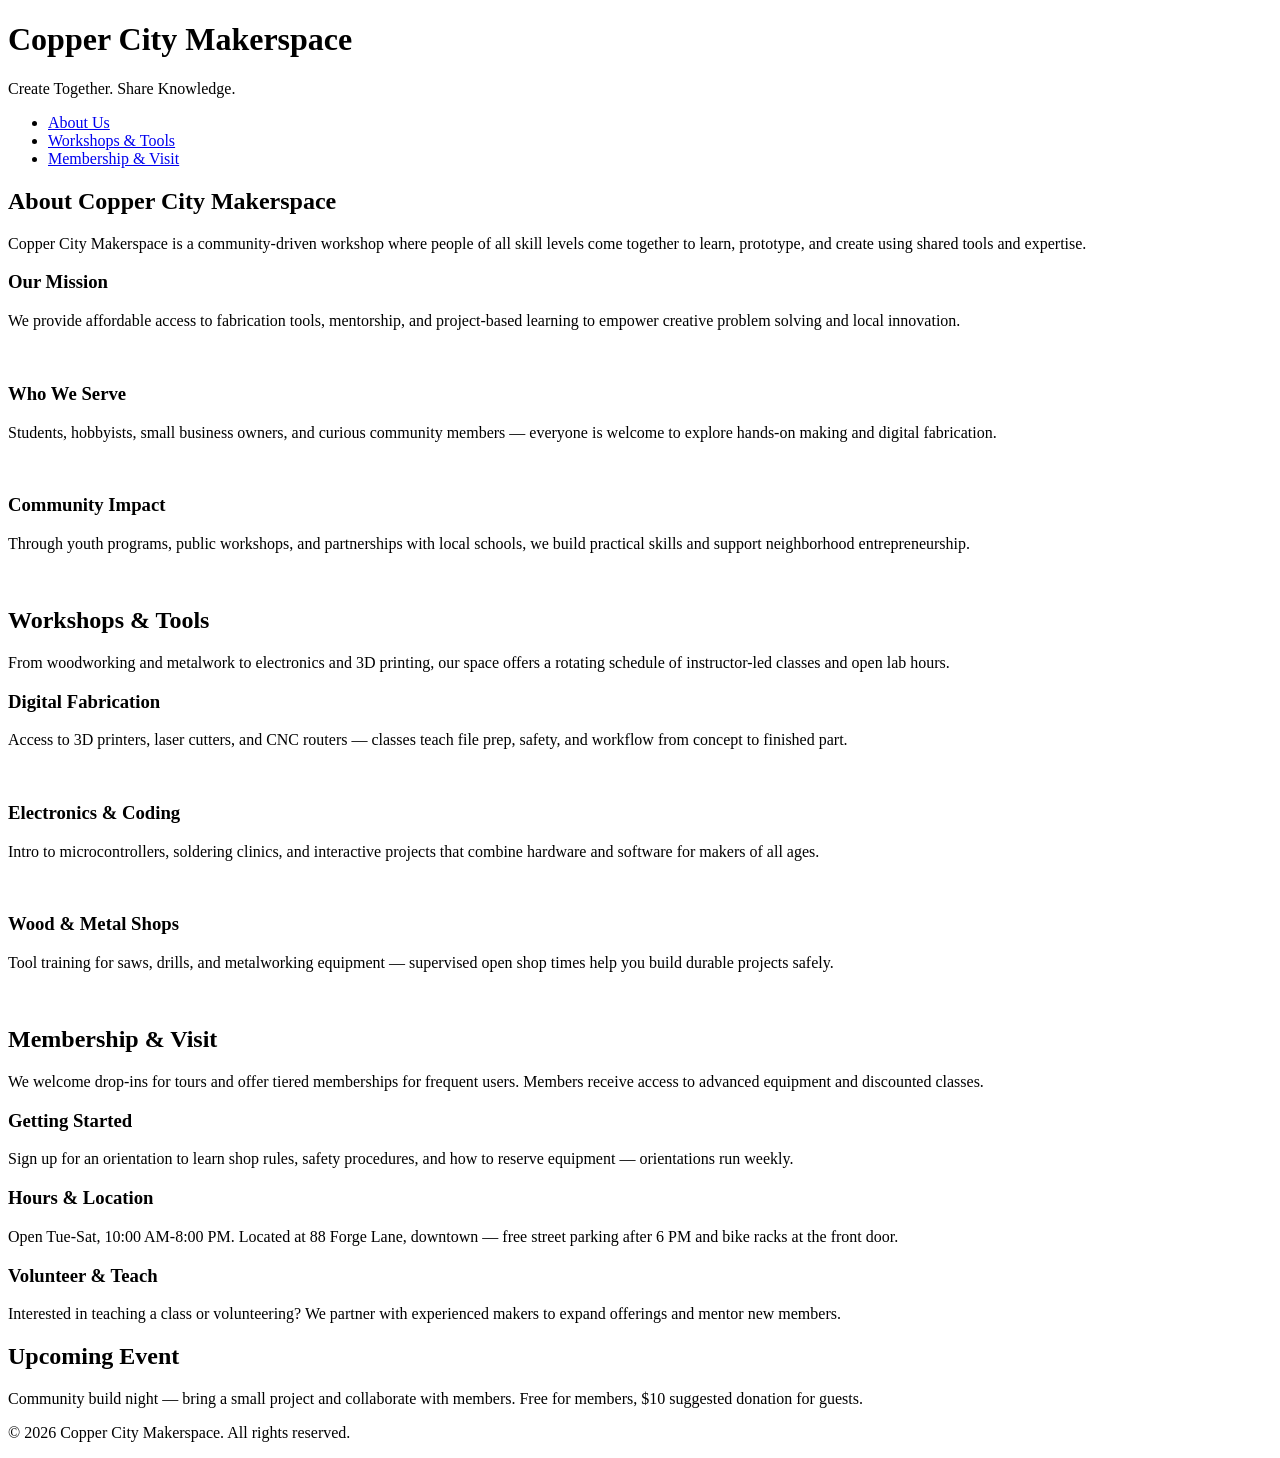
==== index.html @ b43d98b2 "Added new pages" ====
<!DOCTYPE html>
<html lang="en">
<head>
    <meta charset="UTF-8">
    <meta name="viewport" content="width=device-width, initial-scale=1.0">
    <link rel="stylesheet" href="styles.css">
    <title>Copper City Makerspace</title>
</head>
<body>
    <header>
        <h1>Copper City Makerspace</h1>
        <p>Create Together. Share Knowledge.</p>
    </header>
<nav>
    <ul>
        <li><a href="about.html">About Us</a></li>
        <li><a href="workshops.html">Workshops & Tools</a></li>
        <li><a href="memberships.html">Membership & Visit</a></li>
    </ul>
</nav>
<main>
    <section id="about">
        <h2>About Copper City Makerspace</h2>
        <p>Copper City Makerspace is a community-driven workshop where people of all skill levels come together to learn, prototype, and create using shared tools and expertise.</p>
        <div class="card-row">
            <section>
                <h3>Our Mission</h3>
                <p>We provide affordable access to fabrication tools, mentorship, and project-based learning to empower creative problem solving and local innovation.</p>
                <img src="images/engineering.jpg" alt="" width="300">
            </section>
            <section>
                <h3>Who We Serve</h3>
                <p>Students, hobbyists, small business owners, and curious community members — everyone is welcome to explore hands-on making and digital fabrication.</p>
                <img src="images/ideation.jpg" alt="" width="300">
            </section>
            <section>
                <h3>Community Impact</h3>
                <p>Through youth programs, public workshops, and partnerships with local schools, we build practical skills and support neighborhood entrepreneurship.</p>
                <img src="images/storytelling.jpg" alt="" width="300">
            </section>
        </div>
    </section>
    <section id="workshops">
        <h2>Workshops & Tools</h2>
        <p>From woodworking and metalwork to electronics and 3D printing, our space offers a rotating schedule of instructor-led classes and open lab hours.</p>
        <div class="card-row">
            <section>
                <h3>Digital Fabrication</h3>
                <p>Access to 3D printers, laser cutters, and CNC routers — classes teach file prep, safety, and workflow from concept to finished part.</p>
                <img src="images/3Dprinter.jpg" alt="" width="300">
            </section>
            <section>
                <h3>Electronics & Coding</h3>
                <p>Intro to microcontrollers, soldering clinics, and interactive projects that combine hardware and software for makers of all ages.</p>
                <img src="images/microcontroller.jpg" alt="" width="300">
            </section>
            <section>
                <h3>Wood & Metal Shops</h3>
                <p>Tool training for saws, drills, and metalworking equipment — supervised open shop times help you build durable projects safely.</p>
                <img src="images/metalworking.jpg" alt="" width="300">
            </section>
        </div>
    </section>
    <section id="memberships">
        <h2>Membership & Visit</h2>
        <p>We welcome drop-ins for tours and offer tiered memberships for frequent users. Members receive access to advanced equipment and discounted classes.</p>
        <div class="card-row"> 
            <section>
                <h3>Getting Started</h3>
                <p>Sign up for an orientation to learn shop rules, safety procedures, and how to reserve equipment — orientations run weekly.</p>
            </section>
            <section>
                <h3>Hours & Location</h3>
                <p>Open Tue-Sat, 10:00 AM-8:00 PM. Located at 88 Forge Lane, downtown — free street parking after 6 PM and bike racks at the front door.</p>
            </section>
            <section>
                <h3>Volunteer & Teach</h3>
                <p>Interested in teaching a class or volunteering? We partner with experienced makers to expand offerings and mentor new members.</p>
            </section>
        </div>
    </section>
</main>
<aside>
    <h2>Upcoming Event</h2>
    <p>Community build night — bring a small project and collaborate with members. Free for members, $10 suggested donation for guests.</p>
</aside>
<footer>
    <p>&copy; 2026 Copper City Makerspace. All rights reserved.</p>
</footer>
</body>
</html>
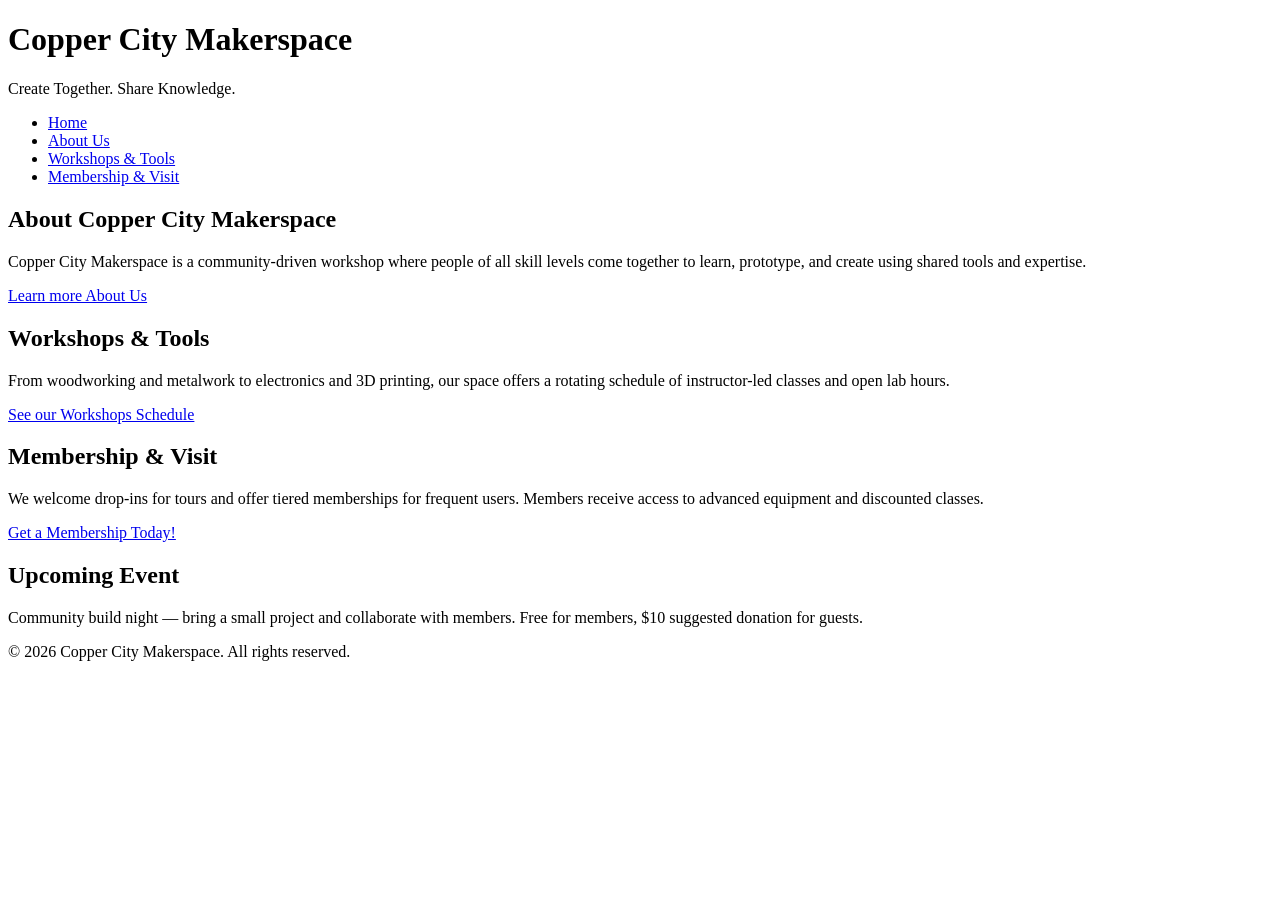
==== commit 8ccc6cac: "next iteration of html complete" ====
--- a/index.html
+++ b/index.html
@@ -13,6 +13,7 @@
     </header>
 <nav>
     <ul>
+        <li><a href="index.html">Home</a></li>
         <li><a href="about.html">About Us</a></li>
         <li><a href="workshops.html">Workshops & Tools</a></li>
         <li><a href="memberships.html">Membership & Visit</a></li>
@@ -22,62 +23,17 @@
     <section id="about">
         <h2>About Copper City Makerspace</h2>
         <p>Copper City Makerspace is a community-driven workshop where people of all skill levels come together to learn, prototype, and create using shared tools and expertise.</p>
-        <div class="card-row">
-            <section>
-                <h3>Our Mission</h3>
-                <p>We provide affordable access to fabrication tools, mentorship, and project-based learning to empower creative problem solving and local innovation.</p>
-                <img src="images/engineering.jpg" alt="" width="300">
-            </section>
-            <section>
-                <h3>Who We Serve</h3>
-                <p>Students, hobbyists, small business owners, and curious community members — everyone is welcome to explore hands-on making and digital fabrication.</p>
-                <img src="images/ideation.jpg" alt="" width="300">
-            </section>
-            <section>
-                <h3>Community Impact</h3>
-                <p>Through youth programs, public workshops, and partnerships with local schools, we build practical skills and support neighborhood entrepreneurship.</p>
-                <img src="images/storytelling.jpg" alt="" width="300">
-            </section>
-        </div>
-    </section>
+        <a href="about.html">Learn more About Us</a>
+    </section>    
     <section id="workshops">
         <h2>Workshops & Tools</h2>
         <p>From woodworking and metalwork to electronics and 3D printing, our space offers a rotating schedule of instructor-led classes and open lab hours.</p>
-        <div class="card-row">
-            <section>
-                <h3>Digital Fabrication</h3>
-                <p>Access to 3D printers, laser cutters, and CNC routers — classes teach file prep, safety, and workflow from concept to finished part.</p>
-                <img src="images/3Dprinter.jpg" alt="" width="300">
-            </section>
-            <section>
-                <h3>Electronics & Coding</h3>
-                <p>Intro to microcontrollers, soldering clinics, and interactive projects that combine hardware and software for makers of all ages.</p>
-                <img src="images/microcontroller.jpg" alt="" width="300">
-            </section>
-            <section>
-                <h3>Wood & Metal Shops</h3>
-                <p>Tool training for saws, drills, and metalworking equipment — supervised open shop times help you build durable projects safely.</p>
-                <img src="images/metalworking.jpg" alt="" width="300">
-            </section>
-        </div>
+        <a href="workshops.html">See our Workshops Schedule</a>
     </section>
     <section id="memberships">
         <h2>Membership & Visit</h2>
         <p>We welcome drop-ins for tours and offer tiered memberships for frequent users. Members receive access to advanced equipment and discounted classes.</p>
-        <div class="card-row"> 
-            <section>
-                <h3>Getting Started</h3>
-                <p>Sign up for an orientation to learn shop rules, safety procedures, and how to reserve equipment — orientations run weekly.</p>
-            </section>
-            <section>
-                <h3>Hours & Location</h3>
-                <p>Open Tue-Sat, 10:00 AM-8:00 PM. Located at 88 Forge Lane, downtown — free street parking after 6 PM and bike racks at the front door.</p>
-            </section>
-            <section>
-                <h3>Volunteer & Teach</h3>
-                <p>Interested in teaching a class or volunteering? We partner with experienced makers to expand offerings and mentor new members.</p>
-            </section>
-        </div>
+        <a href="memberships.html">Get a Membership Today!</a>
     </section>
 </main>
 <aside>
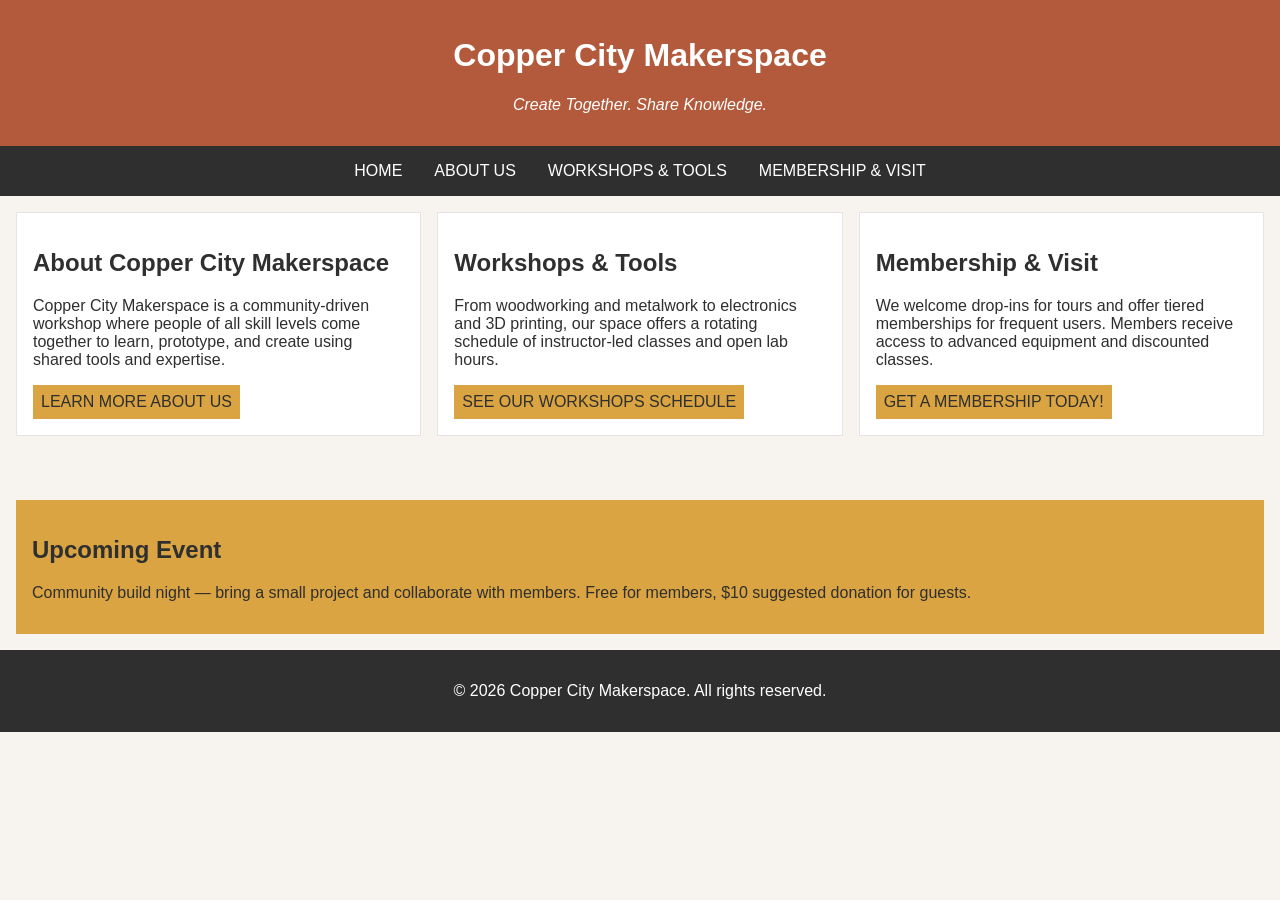
==== commit f3a655f9: "completed iteration for multipage site" ====
--- a/index.html
+++ b/index.html
@@ -7,10 +7,10 @@
     <title>Copper City Makerspace</title>
 </head>
 <body>
-    <header>
-        <h1>Copper City Makerspace</h1>
-        <p>Create Together. Share Knowledge.</p>
-    </header>
+<header>
+    <h1>Copper City Makerspace</h1>
+    <p>Create Together. Share Knowledge.</p>
+</header>
 <nav>
     <ul>
         <li><a href="index.html">Home</a></li>
@@ -19,7 +19,7 @@
         <li><a href="memberships.html">Membership & Visit</a></li>
     </ul>
 </nav>
-<main>
+<main class="card-row">
     <section id="about">
         <h2>About Copper City Makerspace</h2>
         <p>Copper City Makerspace is a community-driven workshop where people of all skill levels come together to learn, prototype, and create using shared tools and expertise.</p>
--- a/styles.css
+++ b/styles.css
@@ -0,0 +1,123 @@
+/* =====  CSS by Christina Carrasquilla, updated by Damani Ward =====  */
+
+/* ===== Color Palette 
+
+Copper:#B35A3C
+Charcoal:#2F2F2F
+Light Background:#F7F4EF
+Card Background:#FFFFFF
+Soft Gold:#D9A441
+Border:#E5E5E5
+
+===== */
+
+/* ===== GLOBAL (Base) Styles ===== */
+
+body {
+    font-family: Arial, sans-serif;
+    margin: 0;
+    background-color: #F7F4EF;
+    color: #2F2F2F;
+    display:grid;
+    grid-template-columns: 1fr;
+}
+
+header {
+    background-color: #B35A3C;
+    color: white;
+    text-align: center;
+    padding: 1rem;
+}
+
+header img {
+    margin-top: 0.5rem;
+}
+header p {
+    font-style:italic;
+}
+nav {
+    background-color: #2F2F2F;
+    padding:.5rem;
+}
+
+nav ul {
+    list-style: none;
+    margin: 0;
+    padding: 0;
+}
+
+nav a {
+    color: white;
+    text-decoration: none;
+    padding: 0.5rem;
+    display: inline-block;
+    text-transform:uppercase;
+}
+
+nav a:hover {
+    background-color: #B35A3C;
+}
+
+main {
+    padding: 1rem;
+}
+
+main a {
+    background-color: #D9A441;
+    color: #2F2F2F;
+    text-decoration: none;
+    padding: 0.5rem;
+    display: inline-block;
+    text-transform:uppercase;
+}
+
+main a:hover {
+    background-color: #B35A3C;
+    color: white;
+}
+
+section {
+    margin-bottom: 2rem;
+}
+
+.card-row section {
+    background-color: white;
+    border: 1px solid #E5E5E5;
+    padding: 1rem;
+}
+
+img {
+    display: block;
+    margin-top: 0.5rem;
+    max-width: 100%;
+}
+
+aside {
+    background-color: #D9A441;
+    padding: 1rem;
+    margin: 1rem;
+}
+
+footer {
+    background-color: #2F2F2F;
+    color: white;
+    text-align: center;
+    padding: 1rem;
+}
+/* ===== MEDIA QUERIES ===== */
+@media screen and (min-width: 817px){
+    nav ul {
+        display: flex;
+        justify-content: center;
+        gap: 1rem;
+    }
+
+    .card-row {
+        display: flex;
+        gap: 1rem;
+    }
+
+    .card-row section {
+        width: 30%;
+    }
+}
